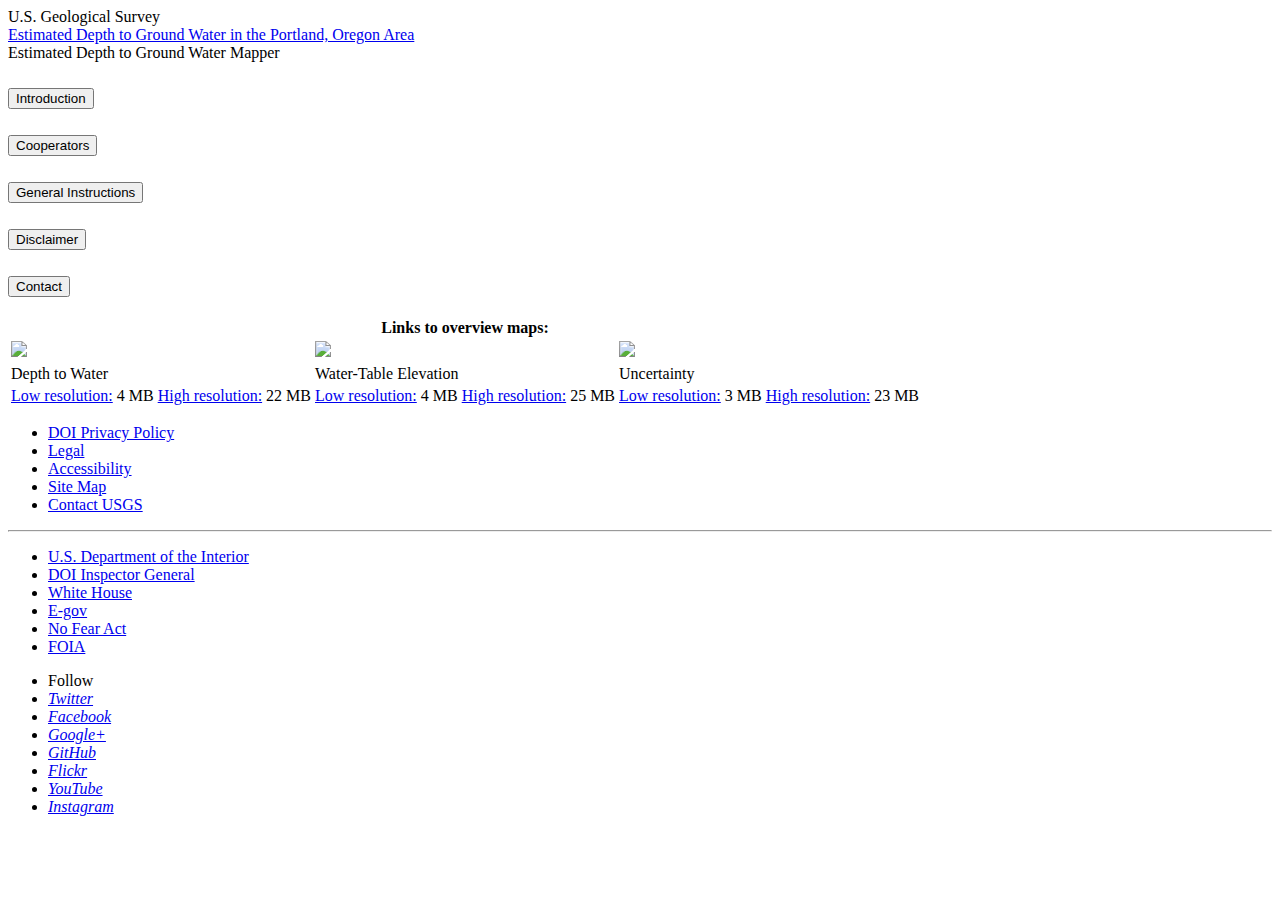
==== htdocs/index.html @ 191bc885 "Create index.html" ====
<!DOCTYPE html>
<html lang="en">
 <head>
  <meta charset="utf-8">
  <meta http-equiv="X-UA-Compatible" content="IE=edge">
  <meta name="viewport" content="initial-scale=1,user-scalable=no,maximum-scale=1,width=device-width">
  <meta name="mobile-web-app-capable" content="yes">
  <meta name="apple-mobile-web-app-capable" content="yes">
  <meta name="author" content="By Daniel T. Snyder" />
  <meta name="description" content="Estimated Depth to Ground Water and Configuration of the Water Table in the Portland, Oregon Area" />
  <meta name="keywords" content="Reliable information on the configuration of the water table in the Portland metropolitan area is needed to address concerns about various water-resource issues, especially with regard to potential effects from stormwater injection systems such as UIC (underground injection control) systems that are either existing or planned. To help address these concerns, this report presents the estimated depth-to-water and water-table elevation maps for the Portland area, along with estimates of the relative uncertainty of the maps and seasonal water-table fluctuations.&#xA;The method of analysis used to determine the water-table configuration in the Portland area relied on water-level data from shallow wells and surface-water features that are representative of the water table. However, the largest source of available well data is water-level measurements in reports filed by well constructors at the time of new well installation, but these data frequently were not representative of static water-level conditions. Depth-to-water measurements reported in well-construction records generally were shallower than measurements by the U.S. Geological Survey (USGS) in the same or nearby wells, although many depth-to-water measurements were substantially deeper than USGS measurements. Magnitudes of differences in depth-to-water measurements reported in well records and those measured by the USGS in the same or nearby wells ranged from ?119 to 156 feet with a mean of the absolute value of the differences of 36 feet. One possible cause for the differences is that water levels in many wells reported in well records were not at equilibrium at the time of measurement. As a result, the analysis of the water-table configuration relied on water levels measured during the current study or used in previous USGS investigations in the Portland area. Because of the scarcity of well data in some areas, the locations of select surface-water features including major rivers, streams, lakes, wetlands, and springs representative of where the water table is at land surface were used to augment the analysis.&#xA;Ground-water and surface-water data were combined for use in interpolation of the water-table configuration. Interpolation of the two representations typically used to define water-table position?depth to the water table below land surface and elevation of the water table above a datum?can produce substantially different results and may represent the end members of a spectrum of possible interpolations largely determined by the quantity of recharge and the hydraulic properties of the aquifer. Datasets of depth-to-water and water-table elevation for the current study were interpolated independently based on kriging as the method of interpolation with parameters determined through the use of semivariograms developed individually for each dataset. Resulting interpolations were then combined to create a single, averaged representation of the water-table configuration. Kriging analysis also was used to develop a map of relative uncertainty associated with the values of the water-table position. &#xA;Accuracy of the depth-to-water and water-table elevation maps is dependent on various factors and assumptions pertaining to the data, the method of interpolation, and the hydrogeologic conditions of the surficial aquifers in the study area. Although the water-table configuration maps generally are representative of the conditions in the study area, the actual position of the water-table may differ from the estimated position at site-specific locations, and short-term, seasonal, and long-term variations in the differences also can be expected. The relative uncertainty map addresses some but not all possible errors associated with the analysis of the water-table configuration and does not depict all sources of uncertainty.&#xA;Depth to water greater than 300 feet in the Portland area is limited to parts of the Tualatin Mountains, the foothills of the Cascade Range, and much of the Boring Hills. In addition to the low-lying areas along major rivers and streams, areas of notably shallow depths to water include the area consisting of former alluvial channels extending from the confluence of Johnson and Crystal Springs Creeks northward to the Willamette River and southward to the Clackamas River, much of the area adjacent to Johnson Creek, the area extending from Beggars Tick Marsh eastward to Holgate Lake at the west end of Powell Butte, the area around Fairview Creek, and the west end of Lake Oswego. These regions of shallow depths to water may represent areas of concern with regard to existing or planned stormwater injection systems.&#xA;The surface representing the water-table elevation is similar to land surface; the highest elevations are in the Tualatin Mountains, Boring Hills, and foothills of the Cascade Range, and the lowest elevations are along major rivers and streams and in the terrace deposits in the northern, eastern, and northeastern parts of the city of Portland. Regional ground-water flow is toward the major ground-water discharge areas, consisting of the Columbia, Willamette, and Clackamas Rivers. Locally, shallow ground-water flow direction derived from the water-table elevation map generally is toward adjacent streams and rivers. A notable exception is in the middle and upper parts of the Johnson Creek drainage basin, where much of the shallow ground water flows toward the Sandy, Columbia, or Willamette Rivers. &#xA;The range of seasonal water-table fluctuations in shallow wells used for analysis with water-level measurements distributed throughout the year ranged from 1 to 22 feet with a mean of 7 feet. Results of the analysis indicated that differences in the spatial distribution of seasonal fluctuations of the water table in the Portland area largely were a function of the effective porosity of the hydrogeologic unit in the range of fluctuation of the water table and, therefore, were categorized by hydrogeologic unit. Small seasonal water-table fluctuations occur throughout the study area but are more heavily concentrated in the terraced areas between the Willamette and Columbia Rivers north and west of the Boring Hills. Seasonal fluctuations generally are largest in the Sandy, Boring, and Damascus areas with few exceptions." />
  <meta name="abstract" content="Reliable information on the configuration of the water table in the Portland metropolitan area is needed to address concerns about various water-resource issues, especially with regard to potential effects from stormwater injection systems such as UIC (underground injection control) systems that are either existing or planned. To help address these concerns, this report presents the estimated depth-to-water and water-table elevation maps for the Portland area, along with estimates of the relative uncertainty of the maps and seasonal water-table fluctuations.&#xA;The method of analysis used to determine the water-table configuration in the Portland area relied on water-level data from shallow wells and surface-water features that are representative of the water table. However, the largest source of available well data is water-level measurements in reports filed by well constructors at the time of new well installation, but these data frequently were not representative of static water-level conditions. Depth-to-water measurements reported in well-construction records generally were shallower than measurements by the U.S. Geological Survey (USGS) in the same or nearby wells, although many depth-to-water measurements were substantially deeper than USGS measurements. Magnitudes of differences in depth-to-water measurements reported in well records and those measured by the USGS in the same or nearby wells ranged from ?119 to 156 feet with a mean of the absolute value of the differences of 36 feet. One possible cause for the differences is that water levels in many wells reported in well records were not at equilibrium at the time of measurement. As a result, the analysis of the water-table configuration relied on water levels measured during the current study or used in previous USGS investigations in the Portland area. Because of the scarcity of well data in some areas, the locations of select surface-water features including major rivers, streams, lakes, wetlands, and springs representative of where the water table is at land surface were used to augment the analysis.&#xA;Ground-water and surface-water data were combined for use in interpolation of the water-table configuration. Interpolation of the two representations typically used to define water-table position?depth to the water table below land surface and elevation of the water table above a datum?can produce substantially different results and may represent the end members of a spectrum of possible interpolations largely determined by the quantity of recharge and the hydraulic properties of the aquifer. Datasets of depth-to-water and water-table elevation for the current study were interpolated independently based on kriging as the method of interpolation with parameters determined through the use of semivariograms developed individually for each dataset. Resulting interpolations were then combined to create a single, averaged representation of the water-table configuration. Kriging analysis also was used to develop a map of relative uncertainty associated with the values of the water-table position. &#xA;Accuracy of the depth-to-water and water-table elevation maps is dependent on various factors and assumptions pertaining to the data, the method of interpolation, and the hydrogeologic conditions of the surficial aquifers in the study area. Although the water-table configuration maps generally are representative of the conditions in the study area, the actual position of the water-table may differ from the estimated position at site-specific locations, and short-term, seasonal, and long-term variations in the differences also can be expected. The relative uncertainty map addresses some but not all possible errors associated with the analysis of the water-table configuration and does not depict all sources of uncertainty.&#xA;Depth to water greater than 300 feet in the Portland area is limited to parts of the Tualatin Mountains, the foothills of the Cascade Range, and much of the Boring Hills. In addition to the low-lying areas along major rivers and streams, areas of notably shallow depths to water include the area consisting of former alluvial channels extending from the confluence of Johnson and Crystal Springs Creeks northward to the Willamette River and southward to the Clackamas River, much of the area adjacent to Johnson Creek, the area extending from Beggars Tick Marsh eastward to Holgate Lake at the west end of Powell Butte, the area around Fairview Creek, and the west end of Lake Oswego. These regions of shallow depths to water may represent areas of concern with regard to existing or planned stormwater injection systems.&#xA;The surface representing the water-table elevation is similar to land surface; the highest elevations are in the Tualatin Mountains, Boring Hills, and foothills of the Cascade Range, and the lowest elevations are along major rivers and streams and in the terrace deposits in the northern, eastern, and northeastern parts of the city of Portland. Regional ground-water flow is toward the major ground-water discharge areas, consisting of the Columbia, Willamette, and Clackamas Rivers. Locally, shallow ground-water flow direction derived from the water-table elevation map generally is toward adjacent streams and rivers. A notable exception is in the middle and upper parts of the Johnson Creek drainage basin, where much of the shallow ground water flows toward the Sandy, Columbia, or Willamette Rivers. &#xA;The range of seasonal water-table fluctuations in shallow wells used for analysis with water-level measurements distributed throughout the year ranged from 1 to 22 feet with a mean of 7 feet. Results of the analysis indicated that differences in the spatial distribution of seasonal fluctuations of the water table in the Portland area largely were a function of the effective porosity of the hydrogeologic unit in the range of fluctuation of the water table and, therefore, were categorized by hydrogeologic unit. Small seasonal water-table fluctuations occur throughout the study area but are more heavily concentrated in the terraced areas between the Willamette and Columbia Rivers north and west of the Boring Hills. Seasonal fluctuations generally are largest in the Sandy, Boring, and Damascus areas with few exceptions." />
  <meta name="publisher" content="USGS - U.S. Geological Survey" />
  <meta name="created" content="20130923">

  <title>Estimated Depth to Ground Water and Configuration of the Water Table in the Portland, Oregon Area</title>

  <!-- Ventor css -->         
  <link rel="stylesheet" href="https://fonts.googleapis.com/css?family=Open+Sans:400italic,400,700,600">
  <link rel="stylesheet" href="css/required/bootstrap.min.css">
  <link rel="stylesheet" href="css/required/font-awesome.min.css">
  <link rel="stylesheet" href="https://cdn.jsdelivr.net/npm/bootstrap-icons@1.10.5/font/bootstrap-icons.css">
  
  <link href="DrupalVisID/stylesheets/common.css" rel="stylesheet" type="text/css" media="screen" />
  <link href="DrupalVisID/stylesheets/custom.css" rel="stylesheet" type="text/css" media="screen" />

  <!-- HTML5 shim and Respond.js IE8 support of HTML5 elements and media queries -->
  <!--[if lt IE 9]>
      <script src="https://oss.maxcdn.com/libs/html5shiv/3.7.0/html5shiv.js"></script>
      <script src="https://oss.maxcdn.com/libs/respond.js/1.4.2/respond.min.js"></script>
  <![endif]-->

  <!-- Google Tag Manager -->
   <script>(function(w,d,s,l,i){w[l]=w[l]||[];w[l].push({'gtm.start':
             new Date().getTime(),event:'gtm.js'});var f=d.getElementsByTagName(s)[0],
		j=d.createElement(s),dl=l!='dataLayer'?'&l='+l:'';j.async=true;j.src=
		'https://www.googletagmanager.com/gtm.js?id='+i+dl;f.parentNode.insertBefore(j,f);
		})(window,document,'script','dataLayer','GTM-TKQR8KP');</script>
  <!-- End Google Tag Manager -->
                
  <link rel="stylesheet" href="https://fonts.googleapis.com/css?family=Fjalla+One|Oswald|Roboto+Condensed">
  <link rel="stylesheet" href="https://fonts.googleapis.com/css?family=Lato"> 
  <link rel="stylesheet" href="css/required/leaflet.css">
    
  <link rel="stylesheet" type="text/css" href="css/required/esri-leaflet-geocoder.css">
  <link rel="stylesheet" type="text/css" href="css/required/L.Control.Locate.css">
  <link rel="stylesheet" type="text/css" href="css/required/easy-button.css" />

  <!-- Local css -->         
  <link rel="stylesheet" type="text/css" href="css/usgs/popup.css">
  <link rel="stylesheet" type="text/css" href="css/usgs/map.css" />
  <link rel="stylesheet" type="text/css" href="css/usgs/usgs.css" />

  <link rel="stylesheet" href="https://fonts.googleapis.com/css?family=Merriweather">

  <meta name="viewport" content="width=device-width, initial-scale=1.0">
        
 </head>  
   
 <body id="offwhite">

  <!--#include virtual="DrupalVisID/includes/header_WRET.html"-->

   <!-- Container (About Section) -->         
   <div id="about" class="container">

     <!-- Page Heading/Breadcrumbs -->
     <div class="row">
       <div class="col-sm-12">
         <div class="clear title title_top">U.S. Geological Survey</div>
         <div class="clear title title_1">
           <a href="https://pubs.usgs.gov/sir/2008/5059/">
             <div class="clear title title_1">Estimated Depth to Ground Water in the Portland, Oregon Area</div>
           </a>
         </div>
         <div class="clear title title_2">Estimated Depth to Ground Water Mapper</div>
       </div>
     </div>
     <!-- End Page Heading/Breadcrumbs -->             
         

     <!-- Accordion -->
     <div class="row">
       <div class="col-sm-12">
         <div class="accordion" id="accordionExample">

           <div class="accordion-item">
             <h2 class="accordion-header" id="heading1">
               <button class="accordion-button collapsed" type="button" data-bs-toggle="collapse" data-bs-target="#collapse1" aria-expanded="true" aria-controls="collapseOne">
                 Introduction
               </button>
             </h2>
             <div id="collapse1" class="accordion-collapse collapse" aria-labelledby="heading1" data-bs-parent="#accordionExample">
               <div class="accordion-body">
                 <span id="welcome_text"></span>
               </div>
             </div>
           </div>

           <div class="accordion-item">
             <h2 class="accordion-header" id="headingOne">
               <button class="accordion-button collapsed" type="button" data-bs-toggle="collapse" data-bs-target="#collapseOne" aria-expanded="true" aria-controls="collapseOne">
                 Cooperators
               </button>
             </h2>
             <div id="collapseOne" class="accordion-collapse collapse" aria-labelledby="headingOne" data-bs-parent="#accordionExample">
               <div class="accordion-body">
                 <span id="cooperators_list"></span>
               </div>
             </div>
           </div>

           <div class="accordion-item">
             <h2 class="accordion-header" id="headingTwo">
               <button class="accordion-button collapsed" type="button" data-bs-toggle="collapse" data-bs-target="#collapseTwo" aria-expanded="false" aria-controls="collapseTwo">
                 General Instructions
               </button>
             </h2>
             <div id="collapseTwo" class="accordion-collapse collapse" aria-labelledby="headingTwo" data-bs-parent="#accordionExample">
               <div class="accordion-body">
                 <span id="general_instructions_text"></span>
               </div>
             </div>
           </div>

           <div class="accordion-item">
             <h2 class="accordion-header" id="headingThree">
               <button class="accordion-button collapsed" type="button" data-bs-toggle="collapse" data-bs-target="#collapseThree" aria-expanded="false" aria-controls="collapseThree">
                 Disclaimer
               </button>
             </h2>
             <div id="collapseThree" class="accordion-collapse collapse" aria-labelledby="headingThree" data-bs-parent="#accordionExample">
               <div class="accordion-body">
                 <span id="disclaimer_text"></span>
               </div>
             </div>
           </div>

           <div class="accordion-item">
             <h2 class="accordion-header" id="heading4">
               <button class="accordion-button collapsed" type="button" data-bs-toggle="collapse" data-bs-target="#collapse4" aria-expanded="false" aria-controls="collapse4">
                 Contact
               </button>
             </h2>
             <div id="collapse4" class="accordion-collapse collapse" aria-labelledby="heading4" data-bs-parent="#accordionExample">
               <div class="accordion-body">
                 <span id="contacts_text"></span>
               </div>
             </div>
           </div>

         </div>
       </div>
     </div>
   
     <!-- Map -->
     <div class="row spacemetop">
       <div class="col-sm-12" id="links">
         <!--map-->
         <div class="body-wrap">
           <div class="container">
             <div class="row">
               <div class="col-sm-12">
                 <!-- Start Leaflet Map object -->
                 <div id="maps">
                   <div id="map" class="mapUSA" style="cursor">
                   </div>
                 </div>
                 <!-- End Leaflet Map object -->
               </div>
             </div>
           </div>
         </div>
       </div>
     </div><!--end row--> 

     <div class="row spacemetop">
       <div class="col-sm-12" id="links">
       </div>
     </div>

     <div class="row spacemetop">
       <div class="col-sm-12" id="links">
      <table>

       <tr>
        <th colspan="3">
         Links to overview maps:
        </td>
       </tr>

       <tr>
        <td>
          <img src="overview_maps/sir20085059_plate1_thumbnail.jpg">
        </td>
        <td>
          <img src="overview_maps/sir20085059_plate2_thumbnail.jpg">
        </td>
        <td>
          <img src="overview_maps/sir20085059_plate3_thumbnail.jpg">
        </td>
       </tr>

       <tr>
        <td>
          Depth to Water
        </td>
        <td>
          Water-Table Elevation
        </td>
        <td>
          Uncertainty
        </td>
       </tr>

       <tr>
        <td>
          <a href="overview_maps/sir20085059_plate1.jpg" target="_blank">Low resolution:</a> 4 MB
          <a href="overview_maps/sir20085059_plate1.pdf" target="_blank">High resolution:</a> 22 MB
        </td>
        <td>
          <a href="overview_maps/sir20085059_plate2.jpg" target="_blank">Low resolution:</a> 4 MB
          <a href="overview_maps/sir20085059_plate2.pdf" target="_blank">High resolution:</a> 25 MB
        </td>
        <td>
          <a href="overview_maps/sir20085059_plate3.jpg" target="_blank">Low resolution:</a> 3 MB
          <a href="overview_maps/sir20085059_plate3.pdf" target="_blank">High resolution:</a> 23 MB
        </td>
       </tr>

      </table>
        </div>
     </div>

   </div> <!-- end of class="container" -->

  <!-- BEGIN USGS Footer Template -->
  <footer class="footer">
    <div class="tmp-container">
      <!-- .footer-wrap -->
      <!-- .footer-doi -->
      <div class="footer-doi">
	<!-- footer nav links -->
	<ul class="menu nav">
	  <li class="first leaf menu-links menu-level-1"><a href="https://www.doi.gov/privacy">DOI Privacy Policy</a></li>
	  <li class="leaf menu-links menu-level-1"><a href="https://www.usgs.gov/laws/policies_notices.html">Legal</a></li>
	  <li class="leaf menu-links menu-level-1"><a href="https://www2.usgs.gov/laws/accessibility.html">Accessibility</a></li>
	  <li class="leaf menu-links menu-level-1"><a href="https://www.usgs.gov/sitemap.html">Site Map</a></li>
	  <li class="last leaf menu-links menu-level-1"><a href="https://answers.usgs.gov/">Contact USGS</a></li>
	</ul>
	<!--/ footer nav links -->
      </div>
      <!-- /.footer-doi -->

      <hr>
      <!-- .footer-utl-links -->
      <div class="footer-doi">
	<ul class="menu nav">
	  <li class="first leaf menu-links menu-level-1"><a href="https://www.doi.gov/">U.S. Department of the Interior</a></li>
	  <li class="leaf menu-links menu-level-1"><a href="https://www.doioig.gov/">DOI Inspector General</a></li>
	  <li class="leaf menu-links menu-level-1"><a href="https://www.whitehouse.gov/">White House</a></li>
	  <li class="leaf menu-links menu-level-1"><a href="https://www.whitehouse.gov/omb/management/egov/">E-gov</a></li>
	  <li class="leaf menu-links menu-level-1"><a href="https://www.doi.gov/pmb/eeo/no-fear-act">No Fear Act</a></li>
	  <li class="last leaf menu-links menu-level-1"><a href="https://www2.usgs.gov/foia">FOIA</a></li>
	</ul>
      </div>
      <!-- /.footer-utl-links -->
      <!-- .footer-social-links -->
      <div class="footer-social-links">
	<ul class="social">
	  <li class="follow">Follow</li>
	  <li class="twitter">
	    <a href="https://twitter.com/USGSwaterCA" target="_blank">
	      <i class="fa fa-twitter-square"><span class="only">Twitter</span></i>
	    </a>
	  </li>
	  <li class="facebook">
	    <a href="https://facebook.com/usgeologicalsurvey" target="_blank">
	      <i class="fa fa-facebook-square"><span class="only">Facebook</span></i>
	    </a>
	  </li>
	  <li class="googleplus">
	    <a href="https://plus.google.com/112624925658443863798/posts" target="_blank">
	      <i class="fa fa-google-plus-square"><span class="only">Google+</span></i>
	    </a>
	  </li>
	  <li class="github">
	    <a href="https://github.com/usgs" target="_blank">
	      <i class="fa fa-github"><span class="only">GitHub</span></i>
	    </a>
	  </li>
	  <li class="flickr">
	    <a href="https://flickr.com/usgeologicalsurvey" target="_blank">
	      <i class="fa fa-flickr"><span class="only">Flickr</span></i>
	    </a>
	  </li>
	  <li class="youtube">
	    <a href="http://youtube.com/usgs" target="_blank">
	      <i class="fa fa-youtube-play"><span class="only">YouTube</span></i>
	    </a>
	  </li>
	  <li class="instagram">
	    <a href="https://instagram.com/usgs" target="_blank">
	      <i class="fa fa-instagram"><span class="only">Instagram</span></i>
	    </a>
	  </li>
	</ul>
      </div>
      <!-- /.footer-social-links -->
    </div>
    <!-- /.footer-wrap -->
  </footer>

  <!-- END USGS Footer Template- -->
  <!-- Google Tag Manager (noscript) -->
  <noscript><iframe src="https://www.googletagmanager.com/ns.html?id=GTM-TKQR8KP"
                    height="0" width="0" style="display:none;visibility:hidden"></iframe></noscript>
  <!-- End Google Tag Manager (noscript) -->

  <!-- Supporting scripts  -->
  <script src="javascripts/required/jquery.min.js"></script>
  <script src="javascripts/required/popper.min.js"></script>
  <script src="javascripts/required/tether.min.js"></script>
  <script src="javascripts/required/bootstrap.bundle.min.js"></script>
  <script src="javascripts/required/jquery.url.js"></script>
  <script src="javascripts/required/leaflet.min.js"></script>
  <script src="javascripts/required/L.Control.Locate.min.js"></script>
  <script src="javascripts/required/Control.MiniMap.min.js"></script>

  <!-- For control buttons -->
  <script type="text/javascript" src="javascripts/required/easy-button.js"></script>
  <link rel="stylesheet" href="css/required/font-awesome.min.css"/>
  <link rel="stylesheet" href="css/required/leaflet.zoomhome.css"/>
  <script src="javascripts/required/leaflet.zoomhome.min.js"></script>
  
  <!-- Esri Leaflet Core -->
  <script type="text/javascript" src="javascripts/required/esri-leaflet-core.js"></script>
  <script type="text/javascript" src="javascripts/required/esri-leaflet-geocoder.js"></script>

  <!-- Proj4 scripts ---------------------------------------------------------- -->
  <script type="text/javascript" src="javascripts/required/proj4js/dist/proj4.js"></script>

  <!-- Local scripts ---------------------------------------------------------- -->
  <script language="javascript" type="text/javascript" src="javascripts/usgs/webRequest.js"></script>
  <script language="javascript" type="text/javascript" src="javascripts/usgs/baseMaps.js"></script>
  <script language="javascript" type="text/javascript" src="javascripts/usgs/dialog.js"></script>
  <script language="javascript" type="text/javascript" src="javascripts/usgs/KML.js"></script>
  <script language="javascript" type="text/javascript" src="javascripts/usgs/map_coordinate.js"></script>
  <script language="javascript" type="text/javascript" src="javascripts/usgs/framework_tools.js"></script>
  <script language="javascript" type="text/javascript" src="javascripts/usgs/popup.js"></script>
  <script language="javascript" type="text/javascript" src="javascripts/usgs/map.js"></script>

 </body>
</html>
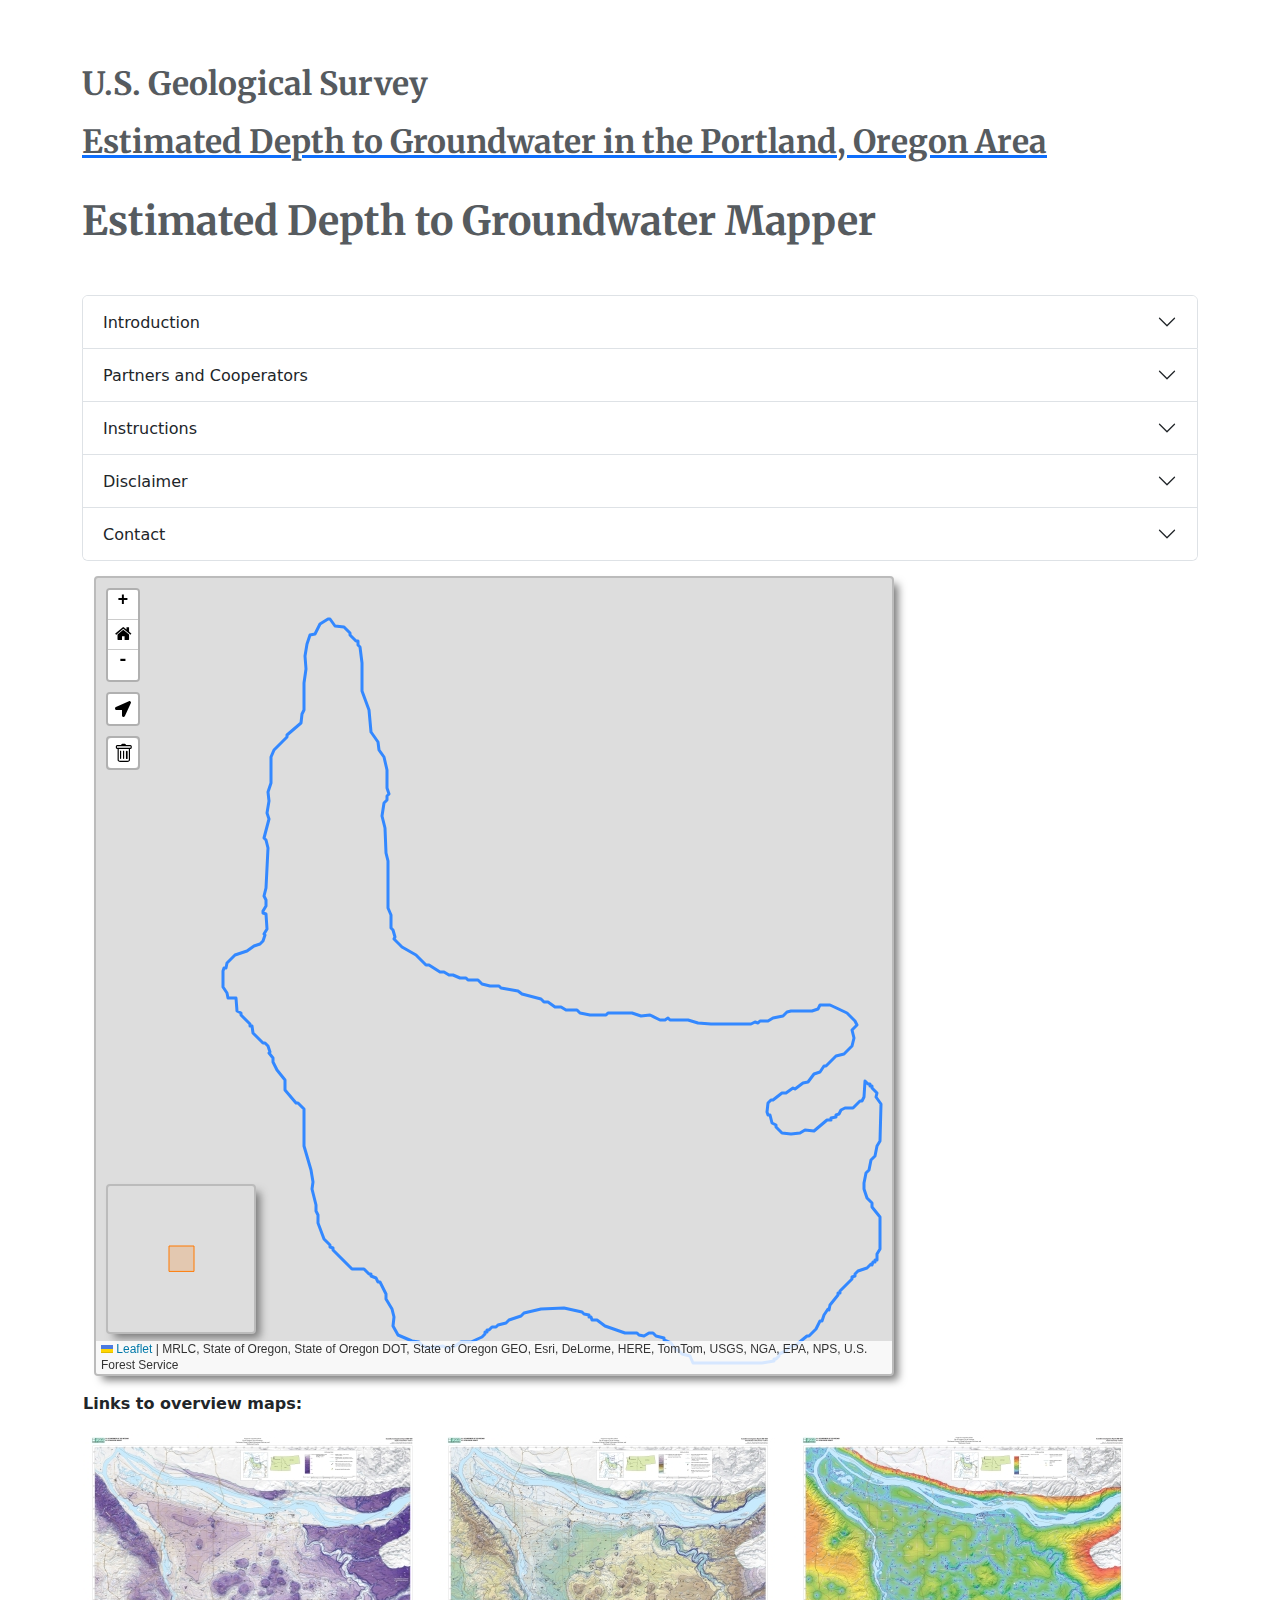
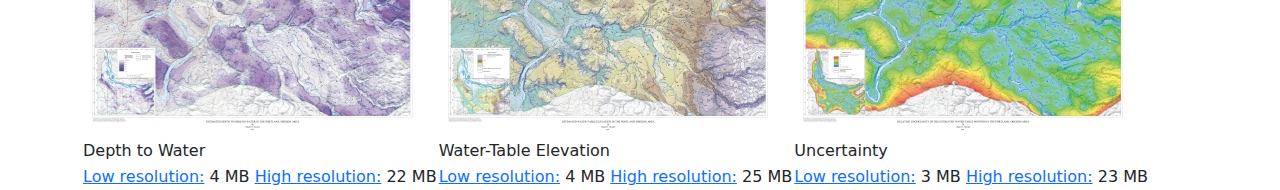
==== commit 9057f6a8: "Validated HTML September 26, 2024" ====
--- a/htdocs/index.html
+++ b/htdocs/index.html
@@ -1,354 +1,277 @@
 <!DOCTYPE html>
 <html lang="en">
- <head>
-  <meta charset="utf-8">
-  <meta http-equiv="X-UA-Compatible" content="IE=edge">
-  <meta name="viewport" content="initial-scale=1,user-scalable=no,maximum-scale=1,width=device-width">
-  <meta name="mobile-web-app-capable" content="yes">
-  <meta name="apple-mobile-web-app-capable" content="yes">
-  <meta name="author" content="By Daniel T. Snyder" />
-  <meta name="description" content="Estimated Depth to Ground Water and Configuration of the Water Table in the Portland, Oregon Area" />
-  <meta name="keywords" content="Reliable information on the configuration of the water table in the Portland metropolitan area is needed to address concerns about various water-resource issues, especially with regard to potential effects from stormwater injection systems such as UIC (underground injection control) systems that are either existing or planned. To help address these concerns, this report presents the estimated depth-to-water and water-table elevation maps for the Portland area, along with estimates of the relative uncertainty of the maps and seasonal water-table fluctuations.&#xA;The method of analysis used to determine the water-table configuration in the Portland area relied on water-level data from shallow wells and surface-water features that are representative of the water table. However, the largest source of available well data is water-level measurements in reports filed by well constructors at the time of new well installation, but these data frequently were not representative of static water-level conditions. Depth-to-water measurements reported in well-construction records generally were shallower than measurements by the U.S. Geological Survey (USGS) in the same or nearby wells, although many depth-to-water measurements were substantially deeper than USGS measurements. Magnitudes of differences in depth-to-water measurements reported in well records and those measured by the USGS in the same or nearby wells ranged from ?119 to 156 feet with a mean of the absolute value of the differences of 36 feet. One possible cause for the differences is that water levels in many wells reported in well records were not at equilibrium at the time of measurement. As a result, the analysis of the water-table configuration relied on water levels measured during the current study or used in previous USGS investigations in the Portland area. Because of the scarcity of well data in some areas, the locations of select surface-water features including major rivers, streams, lakes, wetlands, and springs representative of where the water table is at land surface were used to augment the analysis.&#xA;Ground-water and surface-water data were combined for use in interpolation of the water-table configuration. Interpolation of the two representations typically used to define water-table position?depth to the water table below land surface and elevation of the water table above a datum?can produce substantially different results and may represent the end members of a spectrum of possible interpolations largely determined by the quantity of recharge and the hydraulic properties of the aquifer. Datasets of depth-to-water and water-table elevation for the current study were interpolated independently based on kriging as the method of interpolation with parameters determined through the use of semivariograms developed individually for each dataset. Resulting interpolations were then combined to create a single, averaged representation of the water-table configuration. Kriging analysis also was used to develop a map of relative uncertainty associated with the values of the water-table position. &#xA;Accuracy of the depth-to-water and water-table elevation maps is dependent on various factors and assumptions pertaining to the data, the method of interpolation, and the hydrogeologic conditions of the surficial aquifers in the study area. Although the water-table configuration maps generally are representative of the conditions in the study area, the actual position of the water-table may differ from the estimated position at site-specific locations, and short-term, seasonal, and long-term variations in the differences also can be expected. The relative uncertainty map addresses some but not all possible errors associated with the analysis of the water-table configuration and does not depict all sources of uncertainty.&#xA;Depth to water greater than 300 feet in the Portland area is limited to parts of the Tualatin Mountains, the foothills of the Cascade Range, and much of the Boring Hills. In addition to the low-lying areas along major rivers and streams, areas of notably shallow depths to water include the area consisting of former alluvial channels extending from the confluence of Johnson and Crystal Springs Creeks northward to the Willamette River and southward to the Clackamas River, much of the area adjacent to Johnson Creek, the area extending from Beggars Tick Marsh eastward to Holgate Lake at the west end of Powell Butte, the area around Fairview Creek, and the west end of Lake Oswego. These regions of shallow depths to water may represent areas of concern with regard to existing or planned stormwater injection systems.&#xA;The surface representing the water-table elevation is similar to land surface; the highest elevations are in the Tualatin Mountains, Boring Hills, and foothills of the Cascade Range, and the lowest elevations are along major rivers and streams and in the terrace deposits in the northern, eastern, and northeastern parts of the city of Portland. Regional ground-water flow is toward the major ground-water discharge areas, consisting of the Columbia, Willamette, and Clackamas Rivers. Locally, shallow ground-water flow direction derived from the water-table elevation map generally is toward adjacent streams and rivers. A notable exception is in the middle and upper parts of the Johnson Creek drainage basin, where much of the shallow ground water flows toward the Sandy, Columbia, or Willamette Rivers. &#xA;The range of seasonal water-table fluctuations in shallow wells used for analysis with water-level measurements distributed throughout the year ranged from 1 to 22 feet with a mean of 7 feet. Results of the analysis indicated that differences in the spatial distribution of seasonal fluctuations of the water table in the Portland area largely were a function of the effective porosity of the hydrogeologic unit in the range of fluctuation of the water table and, therefore, were categorized by hydrogeologic unit. Small seasonal water-table fluctuations occur throughout the study area but are more heavily concentrated in the terraced areas between the Willamette and Columbia Rivers north and west of the Boring Hills. Seasonal fluctuations generally are largest in the Sandy, Boring, and Damascus areas with few exceptions." />
-  <meta name="abstract" content="Reliable information on the configuration of the water table in the Portland metropolitan area is needed to address concerns about various water-resource issues, especially with regard to potential effects from stormwater injection systems such as UIC (underground injection control) systems that are either existing or planned. To help address these concerns, this report presents the estimated depth-to-water and water-table elevation maps for the Portland area, along with estimates of the relative uncertainty of the maps and seasonal water-table fluctuations.&#xA;The method of analysis used to determine the water-table configuration in the Portland area relied on water-level data from shallow wells and surface-water features that are representative of the water table. However, the largest source of available well data is water-level measurements in reports filed by well constructors at the time of new well installation, but these data frequently were not representative of static water-level conditions. Depth-to-water measurements reported in well-construction records generally were shallower than measurements by the U.S. Geological Survey (USGS) in the same or nearby wells, although many depth-to-water measurements were substantially deeper than USGS measurements. Magnitudes of differences in depth-to-water measurements reported in well records and those measured by the USGS in the same or nearby wells ranged from ?119 to 156 feet with a mean of the absolute value of the differences of 36 feet. One possible cause for the differences is that water levels in many wells reported in well records were not at equilibrium at the time of measurement. As a result, the analysis of the water-table configuration relied on water levels measured during the current study or used in previous USGS investigations in the Portland area. Because of the scarcity of well data in some areas, the locations of select surface-water features including major rivers, streams, lakes, wetlands, and springs representative of where the water table is at land surface were used to augment the analysis.&#xA;Ground-water and surface-water data were combined for use in interpolation of the water-table configuration. Interpolation of the two representations typically used to define water-table position?depth to the water table below land surface and elevation of the water table above a datum?can produce substantially different results and may represent the end members of a spectrum of possible interpolations largely determined by the quantity of recharge and the hydraulic properties of the aquifer. Datasets of depth-to-water and water-table elevation for the current study were interpolated independently based on kriging as the method of interpolation with parameters determined through the use of semivariograms developed individually for each dataset. Resulting interpolations were then combined to create a single, averaged representation of the water-table configuration. Kriging analysis also was used to develop a map of relative uncertainty associated with the values of the water-table position. &#xA;Accuracy of the depth-to-water and water-table elevation maps is dependent on various factors and assumptions pertaining to the data, the method of interpolation, and the hydrogeologic conditions of the surficial aquifers in the study area. Although the water-table configuration maps generally are representative of the conditions in the study area, the actual position of the water-table may differ from the estimated position at site-specific locations, and short-term, seasonal, and long-term variations in the differences also can be expected. The relative uncertainty map addresses some but not all possible errors associated with the analysis of the water-table configuration and does not depict all sources of uncertainty.&#xA;Depth to water greater than 300 feet in the Portland area is limited to parts of the Tualatin Mountains, the foothills of the Cascade Range, and much of the Boring Hills. In addition to the low-lying areas along major rivers and streams, areas of notably shallow depths to water include the area consisting of former alluvial channels extending from the confluence of Johnson and Crystal Springs Creeks northward to the Willamette River and southward to the Clackamas River, much of the area adjacent to Johnson Creek, the area extending from Beggars Tick Marsh eastward to Holgate Lake at the west end of Powell Butte, the area around Fairview Creek, and the west end of Lake Oswego. These regions of shallow depths to water may represent areas of concern with regard to existing or planned stormwater injection systems.&#xA;The surface representing the water-table elevation is similar to land surface; the highest elevations are in the Tualatin Mountains, Boring Hills, and foothills of the Cascade Range, and the lowest elevations are along major rivers and streams and in the terrace deposits in the northern, eastern, and northeastern parts of the city of Portland. Regional ground-water flow is toward the major ground-water discharge areas, consisting of the Columbia, Willamette, and Clackamas Rivers. Locally, shallow ground-water flow direction derived from the water-table elevation map generally is toward adjacent streams and rivers. A notable exception is in the middle and upper parts of the Johnson Creek drainage basin, where much of the shallow ground water flows toward the Sandy, Columbia, or Willamette Rivers. &#xA;The range of seasonal water-table fluctuations in shallow wells used for analysis with water-level measurements distributed throughout the year ranged from 1 to 22 feet with a mean of 7 feet. Results of the analysis indicated that differences in the spatial distribution of seasonal fluctuations of the water table in the Portland area largely were a function of the effective porosity of the hydrogeologic unit in the range of fluctuation of the water table and, therefore, were categorized by hydrogeologic unit. Small seasonal water-table fluctuations occur throughout the study area but are more heavily concentrated in the terraced areas between the Willamette and Columbia Rivers north and west of the Boring Hills. Seasonal fluctuations generally are largest in the Sandy, Boring, and Damascus areas with few exceptions." />
-  <meta name="publisher" content="USGS - U.S. Geological Survey" />
-  <meta name="created" content="20130923">
-
-  <title>Estimated Depth to Ground Water and Configuration of the Water Table in the Portland, Oregon Area</title>
-
-  <!-- Ventor css -->         
-  <link rel="stylesheet" href="https://fonts.googleapis.com/css?family=Open+Sans:400italic,400,700,600">
-  <link rel="stylesheet" href="css/required/bootstrap.min.css">
-  <link rel="stylesheet" href="css/required/font-awesome.min.css">
-  <link rel="stylesheet" href="https://cdn.jsdelivr.net/npm/bootstrap-icons@1.10.5/font/bootstrap-icons.css">
-  
-  <link href="DrupalVisID/stylesheets/common.css" rel="stylesheet" type="text/css" media="screen" />
-  <link href="DrupalVisID/stylesheets/custom.css" rel="stylesheet" type="text/css" media="screen" />
-
-  <!-- HTML5 shim and Respond.js IE8 support of HTML5 elements and media queries -->
-  <!--[if lt IE 9]>
-      <script src="https://oss.maxcdn.com/libs/html5shiv/3.7.0/html5shiv.js"></script>
-      <script src="https://oss.maxcdn.com/libs/respond.js/1.4.2/respond.min.js"></script>
-  <![endif]-->
-
-  <!-- Google Tag Manager -->
-   <script>(function(w,d,s,l,i){w[l]=w[l]||[];w[l].push({'gtm.start':
-             new Date().getTime(),event:'gtm.js'});var f=d.getElementsByTagName(s)[0],
-		j=d.createElement(s),dl=l!='dataLayer'?'&l='+l:'';j.async=true;j.src=
-		'https://www.googletagmanager.com/gtm.js?id='+i+dl;f.parentNode.insertBefore(j,f);
-		})(window,document,'script','dataLayer','GTM-TKQR8KP');</script>
-  <!-- End Google Tag Manager -->
-                
-  <link rel="stylesheet" href="https://fonts.googleapis.com/css?family=Fjalla+One|Oswald|Roboto+Condensed">
-  <link rel="stylesheet" href="https://fonts.googleapis.com/css?family=Lato"> 
-  <link rel="stylesheet" href="css/required/leaflet.css">
-    
-  <link rel="stylesheet" type="text/css" href="css/required/esri-leaflet-geocoder.css">
-  <link rel="stylesheet" type="text/css" href="css/required/L.Control.Locate.css">
-  <link rel="stylesheet" type="text/css" href="css/required/easy-button.css" />
-
-  <!-- Local css -->         
-  <link rel="stylesheet" type="text/css" href="css/usgs/popup.css">
-  <link rel="stylesheet" type="text/css" href="css/usgs/map.css" />
-  <link rel="stylesheet" type="text/css" href="css/usgs/usgs.css" />
-
-  <link rel="stylesheet" href="https://fonts.googleapis.com/css?family=Merriweather">
-
-  <meta name="viewport" content="width=device-width, initial-scale=1.0">
-        
- </head>  
-   
- <body id="offwhite">
-
-  <!--#include virtual="DrupalVisID/includes/header_WRET.html"-->
-
-   <!-- Container (About Section) -->         
-   <div id="about" class="container">
-
-     <!-- Page Heading/Breadcrumbs -->
-     <div class="row">
-       <div class="col-sm-12">
-         <div class="clear title title_top">U.S. Geological Survey</div>
-         <div class="clear title title_1">
-           <a href="https://pubs.usgs.gov/sir/2008/5059/">
-             <div class="clear title title_1">Estimated Depth to Ground Water in the Portland, Oregon Area</div>
-           </a>
-         </div>
-         <div class="clear title title_2">Estimated Depth to Ground Water Mapper</div>
-       </div>
-     </div>
-     <!-- End Page Heading/Breadcrumbs -->             
-         
-
-     <!-- Accordion -->
-     <div class="row">
-       <div class="col-sm-12">
-         <div class="accordion" id="accordionExample">
-
-           <div class="accordion-item">
-             <h2 class="accordion-header" id="heading1">
-               <button class="accordion-button collapsed" type="button" data-bs-toggle="collapse" data-bs-target="#collapse1" aria-expanded="true" aria-controls="collapseOne">
-                 Introduction
-               </button>
-             </h2>
-             <div id="collapse1" class="accordion-collapse collapse" aria-labelledby="heading1" data-bs-parent="#accordionExample">
-               <div class="accordion-body">
-                 <span id="welcome_text"></span>
-               </div>
-             </div>
-           </div>
-
-           <div class="accordion-item">
-             <h2 class="accordion-header" id="headingOne">
-               <button class="accordion-button collapsed" type="button" data-bs-toggle="collapse" data-bs-target="#collapseOne" aria-expanded="true" aria-controls="collapseOne">
-                 Cooperators
-               </button>
-             </h2>
-             <div id="collapseOne" class="accordion-collapse collapse" aria-labelledby="headingOne" data-bs-parent="#accordionExample">
-               <div class="accordion-body">
-                 <span id="cooperators_list"></span>
-               </div>
-             </div>
-           </div>
-
-           <div class="accordion-item">
-             <h2 class="accordion-header" id="headingTwo">
-               <button class="accordion-button collapsed" type="button" data-bs-toggle="collapse" data-bs-target="#collapseTwo" aria-expanded="false" aria-controls="collapseTwo">
-                 General Instructions
-               </button>
-             </h2>
-             <div id="collapseTwo" class="accordion-collapse collapse" aria-labelledby="headingTwo" data-bs-parent="#accordionExample">
-               <div class="accordion-body">
-                 <span id="general_instructions_text"></span>
-               </div>
-             </div>
-           </div>
-
-           <div class="accordion-item">
-             <h2 class="accordion-header" id="headingThree">
-               <button class="accordion-button collapsed" type="button" data-bs-toggle="collapse" data-bs-target="#collapseThree" aria-expanded="false" aria-controls="collapseThree">
-                 Disclaimer
-               </button>
-             </h2>
-             <div id="collapseThree" class="accordion-collapse collapse" aria-labelledby="headingThree" data-bs-parent="#accordionExample">
-               <div class="accordion-body">
-                 <span id="disclaimer_text"></span>
-               </div>
-             </div>
-           </div>
-
-           <div class="accordion-item">
-             <h2 class="accordion-header" id="heading4">
-               <button class="accordion-button collapsed" type="button" data-bs-toggle="collapse" data-bs-target="#collapse4" aria-expanded="false" aria-controls="collapse4">
-                 Contact
-               </button>
-             </h2>
-             <div id="collapse4" class="accordion-collapse collapse" aria-labelledby="heading4" data-bs-parent="#accordionExample">
-               <div class="accordion-body">
-                 <span id="contacts_text"></span>
-               </div>
-             </div>
-           </div>
-
-         </div>
-       </div>
-     </div>
-   
-     <!-- Map -->
-     <div class="row spacemetop">
-       <div class="col-sm-12" id="links">
-         <!--map-->
-         <div class="body-wrap">
-           <div class="container">
-             <div class="row">
-               <div class="col-sm-12">
-                 <!-- Start Leaflet Map object -->
-                 <div id="maps">
-                   <div id="map" class="mapUSA" style="cursor">
-                   </div>
-                 </div>
-                 <!-- End Leaflet Map object -->
-               </div>
-             </div>
-           </div>
-         </div>
-       </div>
-     </div><!--end row--> 
-
-     <div class="row spacemetop">
-       <div class="col-sm-12" id="links">
-       </div>
-     </div>
-
-     <div class="row spacemetop">
-       <div class="col-sm-12" id="links">
-      <table>
-
-       <tr>
-        <th colspan="3">
-         Links to overview maps:
-        </td>
-       </tr>
-
-       <tr>
-        <td>
-          <img src="overview_maps/sir20085059_plate1_thumbnail.jpg">
-        </td>
-        <td>
-          <img src="overview_maps/sir20085059_plate2_thumbnail.jpg">
-        </td>
-        <td>
-          <img src="overview_maps/sir20085059_plate3_thumbnail.jpg">
-        </td>
-       </tr>
-
-       <tr>
-        <td>
-          Depth to Water
-        </td>
-        <td>
-          Water-Table Elevation
-        </td>
-        <td>
-          Uncertainty
-        </td>
-       </tr>
-
-       <tr>
-        <td>
-          <a href="overview_maps/sir20085059_plate1.jpg" target="_blank">Low resolution:</a> 4 MB
-          <a href="overview_maps/sir20085059_plate1.pdf" target="_blank">High resolution:</a> 22 MB
-        </td>
-        <td>
-          <a href="overview_maps/sir20085059_plate2.jpg" target="_blank">Low resolution:</a> 4 MB
-          <a href="overview_maps/sir20085059_plate2.pdf" target="_blank">High resolution:</a> 25 MB
-        </td>
-        <td>
-          <a href="overview_maps/sir20085059_plate3.jpg" target="_blank">Low resolution:</a> 3 MB
-          <a href="overview_maps/sir20085059_plate3.pdf" target="_blank">High resolution:</a> 23 MB
-        </td>
-       </tr>
-
-      </table>
-        </div>
-     </div>
-
-   </div> <!-- end of class="container" -->
-
-  <!-- BEGIN USGS Footer Template -->
-  <footer class="footer">
-    <div class="tmp-container">
-      <!-- .footer-wrap -->
-      <!-- .footer-doi -->
-      <div class="footer-doi">
-	<!-- footer nav links -->
-	<ul class="menu nav">
-	  <li class="first leaf menu-links menu-level-1"><a href="https://www.doi.gov/privacy">DOI Privacy Policy</a></li>
-	  <li class="leaf menu-links menu-level-1"><a href="https://www.usgs.gov/laws/policies_notices.html">Legal</a></li>
-	  <li class="leaf menu-links menu-level-1"><a href="https://www2.usgs.gov/laws/accessibility.html">Accessibility</a></li>
-	  <li class="leaf menu-links menu-level-1"><a href="https://www.usgs.gov/sitemap.html">Site Map</a></li>
-	  <li class="last leaf menu-links menu-level-1"><a href="https://answers.usgs.gov/">Contact USGS</a></li>
-	</ul>
-	<!--/ footer nav links -->
+  <head>
+    <meta charset="utf-8">
+    <meta http-equiv="X-UA-Compatible" content="IE=edge">
+    <meta name="viewport" content="width=device-width, initial-scale=1">
+    <meta name="mobile-web-app-capable" content="yes">
+    <meta name="apple-mobile-web-app-capable" content="yes">
+    <meta name="author" content="By Daniel T. Snyder">
+    <meta name="description" content="Estimated Depth to Groundwater and Configuration of the Water Table in the Portland, Oregon Area">
+    <meta name="keywords" content="Portland, Oregon, water-resource issues, stormwater injection, estimated depth-to-water, water-table elevation">
+    <meta name="abstract" content="Reliable information on the configuration of the water table in the Portland metropolitan area is needed to address concerns about various water-resource issues, especially with regard to potential effects from stormwater injection systems such as UIC (underground injection control) systems that are either existing or planned. To help address these concerns, this report presents the estimated depth-to-water and water-table elevation maps for the Portland area, along with estimates of the relative uncertainty of the maps and seasonal water-table fluctuations.&#xA;The method of analysis used to determine the water-table configuration in the Portland area relied on water-level data from shallow wells and surface-water features that are representative of the water table. However, the largest source of available well data is water-level measurements in reports filed by well constructors at the time of new well installation, but these data frequently were not representative of static water-level conditions. Depth-to-water measurements reported in well-construction records generally were shallower than measurements by the U.S. Geological Survey (USGS) in the same or nearby wells, although many depth-to-water measurements were substantially deeper than USGS measurements. Magnitudes of differences in depth-to-water measurements reported in well records and those measured by the USGS in the same or nearby wells ranged from ?119 to 156 feet with a mean of the absolute value of the differences of 36 feet. One possible cause for the differences is that water levels in many wells reported in well records were not at equilibrium at the time of measurement. As a result, the analysis of the water-table configuration relied on water levels measured during the current study or used in previous USGS investigations in the Portland area. Because of the scarcity of well data in some areas, the locations of select surface-water features including major rivers, streams, lakes, wetlands, and springs representative of where the water table is at land surface were used to augment the analysis.&#xA;Ground-water and surface-water data were combined for use in interpolation of the water-table configuration. Interpolation of the two representations typically used to define water-table position?depth to the water table below land surface and elevation of the water table above a datum?can produce substantially different results and may represent the end members of a spectrum of possible interpolations largely determined by the quantity of recharge and the hydraulic properties of the aquifer. Datasets of depth-to-water and water-table elevation for the current study were interpolated independently based on kriging as the method of interpolation with parameters determined through the use of semivariograms developed individually for each dataset. Resulting interpolations were then combined to create a single, averaged representation of the water-table configuration. Kriging analysis also was used to develop a map of relative uncertainty associated with the values of the water-table position. &#xA;Accuracy of the depth-to-water and water-table elevation maps is dependent on various factors and assumptions pertaining to the data, the method of interpolation, and the hydrogeologic conditions of the surficial aquifers in the study area. Although the water-table configuration maps generally are representative of the conditions in the study area, the actual position of the water-table may differ from the estimated position at site-specific locations, and short-term, seasonal, and long-term variations in the differences also can be expected. The relative uncertainty map addresses some but not all possible errors associated with the analysis of the water-table configuration and does not depict all sources of uncertainty.&#xA;Depth to water greater than 300 feet in the Portland area is limited to parts of the Tualatin Mountains, the foothills of the Cascade Range, and much of the Boring Hills. In addition to the low-lying areas along major rivers and streams, areas of notably shallow depths to water include the area consisting of former alluvial channels extending from the confluence of Johnson and Crystal Springs Creeks northward to the Willamette River and southward to the Clackamas River, much of the area adjacent to Johnson Creek, the area extending from Beggars Tick Marsh eastward to Holgate Lake at the west end of Powell Butte, the area around Fairview Creek, and the west end of Lake Oswego. These regions of shallow depths to water may represent areas of concern with regard to existing or planned stormwater injection systems.&#xA;The surface representing the water-table elevation is similar to land surface; the highest elevations are in the Tualatin Mountains, Boring Hills, and foothills of the Cascade Range, and the lowest elevations are along major rivers and streams and in the terrace deposits in the northern, eastern, and northeastern parts of the city of Portland. Regional ground-water flow is toward the major ground-water discharge areas, consisting of the Columbia, Willamette, and Clackamas Rivers. Locally, shallow ground-water flow direction derived from the water-table elevation map generally is toward adjacent streams and rivers. A notable exception is in the middle and upper parts of the Johnson Creek drainage basin, where much of the shallow groundwater flows toward the Sandy, Columbia, or Willamette Rivers. &#xA;The range of seasonal water-table fluctuations in shallow wells used for analysis with water-level measurements distributed throughout the year ranged from 1 to 22 feet with a mean of 7 feet. Results of the analysis indicated that differences in the spatial distribution of seasonal fluctuations of the water table in the Portland area largely were a function of the effective porosity of the hydrogeologic unit in the range of fluctuation of the water table and, therefore, were categorized by hydrogeologic unit. Small seasonal water-table fluctuations occur throughout the study area but are more heavily concentrated in the terraced areas between the Willamette and Columbia Rivers north and west of the Boring Hills. Seasonal fluctuations generally are largest in the Sandy, Boring, and Damascus areas with few exceptions.">
+    <meta name="publisher" content="USGS - U.S. Geological Survey">
+    <meta name="created" content="20240926">
+
+    <meta name="viewport" content="width=device-width, initial-scale=1.0">
+
+    <title>Estimated Depth to Groundwater and Configuration of the Water Table in the Portland, Oregon Area</title>
+
+    <!-- Ventor css -->
+    <link rel="stylesheet" href="https://fonts.googleapis.com/css?family=Open+Sans:400italic,400,700,600">
+    <link rel="stylesheet" href="css/required/bootstrap.min.css">
+    <link rel="stylesheet" href="css/required/font-awesome.min.css">
+    <link rel="stylesheet" href="https://cdn.jsdelivr.net/npm/bootstrap-icons@1.10.5/font/bootstrap-icons.css">
+
+    <link href="DrupalVisID/stylesheets/common.css" rel="stylesheet" type="text/css" media="screen">
+    <link href="DrupalVisID/stylesheets/custom.css" rel="stylesheet" type="text/css" media="screen">
+
+    <!-- HTML5 shim and Respond.js IE8 support of HTML5 elements and media queries -->
+    <!--[if lt IE 9]>
+        <script src="https://oss.maxcdn.com/libs/html5shiv/3.7.0/html5shiv.js"></script>
+        <script src="https://oss.maxcdn.com/libs/respond.js/1.4.2/respond.min.js"></script>
+        <![endif]-->
+
+         <!-- Google Tag Manager -->
+         <script>(function(w,d,s,l,i){w[l]=w[l]||[];w[l].push({'gtm.start':
+                                              new Date().getTime(),event:'gtm.js'});var f=d.getElementsByTagName(s)[0],
+		     j=d.createElement(s),dl=l!='dataLayer'?'&l='+l:'';j.async=true;j.src=
+		     'https://www.googletagmanager.com/gtm.js?id='+i+dl;f.parentNode.insertBefore(j,f);
+		    })(window,document,'script','dataLayer','GTM-TKQR8KP');         </script>
+         <!-- End Google Tag Manager -->
+
+         <link rel="stylesheet" href="https://fonts.googleapis.com/css?family=Fjalla+One|Oswald|Roboto+Condensed">
+         <link rel="stylesheet" href="https://fonts.googleapis.com/css?family=Lato">
+         <link rel="stylesheet" href="css/required/leaflet.css">
+
+         <link rel="stylesheet" href="css/required/L.Control.Locate.css">
+         <link rel="stylesheet" href="css/required/easy-button.css">
+
+         <!-- Local css -->
+         <link rel="stylesheet" href="css/usgs/popup.css">
+         <link rel="stylesheet" href="css/usgs/modal.css">
+         <link rel="stylesheet" href="css/usgs/map.css">
+         <link rel="stylesheet" href="css/usgs/usgs.css">
+
+         <link rel="stylesheet" href="https://fonts.googleapis.com/css?family=Merriweather">
+
+         <!-- end css -->
+
+  </head>
+
+  <body id="offwhite">
+
+    <!--#include virtual="DrupalVisID/includes/header_WRET.html"-->
+
+    <!-- Container (About Section) -->
+    <div id="about" class="container">
+
+      <!-- Page Heading/Breadcrumbs -->
+      <div class="row">
+        <div class="col-sm-12">
+          <div class="clear title title_top">U.S. Geological Survey</div>
+          <div class="clear title title_1">
+            <a href="https://pubs.usgs.gov/sir/2008/5059/">
+              <div class="clear title title_1">Estimated Depth to Groundwater in the Portland, Oregon Area</div>
+            </a>
+          </div>
+          <div class="clear title title_2">Estimated Depth to Groundwater Mapper</div>
+        </div>
       </div>
-      <!-- /.footer-doi -->
-
-      <hr>
-      <!-- .footer-utl-links -->
-      <div class="footer-doi">
-	<ul class="menu nav">
-	  <li class="first leaf menu-links menu-level-1"><a href="https://www.doi.gov/">U.S. Department of the Interior</a></li>
-	  <li class="leaf menu-links menu-level-1"><a href="https://www.doioig.gov/">DOI Inspector General</a></li>
-	  <li class="leaf menu-links menu-level-1"><a href="https://www.whitehouse.gov/">White House</a></li>
-	  <li class="leaf menu-links menu-level-1"><a href="https://www.whitehouse.gov/omb/management/egov/">E-gov</a></li>
-	  <li class="leaf menu-links menu-level-1"><a href="https://www.doi.gov/pmb/eeo/no-fear-act">No Fear Act</a></li>
-	  <li class="last leaf menu-links menu-level-1"><a href="https://www2.usgs.gov/foia">FOIA</a></li>
-	</ul>
+      <!-- End Page Heading/Breadcrumbs -->
+
+      <!-- Accordion -->
+      <div class="row">
+        <div class="col-sm-12">
+          <div class="accordion" id="accordionExample">
+
+            <div class="accordion-item">
+              <h2 class="accordion-header" id="heading1">
+                <button class="accordion-button collapsed" type="button" data-bs-toggle="collapse" data-bs-target="#collapse1" aria-expanded="true" aria-controls="collapseOne">
+                  Introduction
+                </button>
+              </h2>
+              <div id="collapse1" class="accordion-collapse collapse" aria-labelledby="heading1" data-bs-parent="#accordionExample">
+                <div class="accordion-body">
+                  <span id="welcome_text"></span>
+                </div>
+              </div>
+            </div>
+
+            <div class="accordion-item">
+              <h2 class="accordion-header" id="headingOne">
+                <button class="accordion-button collapsed" type="button" data-bs-toggle="collapse" data-bs-target="#collapseOne" aria-expanded="true" aria-controls="collapseOne">
+                  Partners and Cooperators
+                </button>
+              </h2>
+              <div id="collapseOne" class="accordion-collapse collapse" aria-labelledby="headingOne" data-bs-parent="#accordionExample">
+                <div class="accordion-body">
+                  <span id="cooperators_list"></span>
+                </div>
+              </div>
+            </div>
+
+            <div class="accordion-item">
+              <h2 class="accordion-header" id="headingTwo">
+                <button class="accordion-button collapsed" type="button" data-bs-toggle="collapse" data-bs-target="#collapseTwo" aria-expanded="false" aria-controls="collapseTwo">
+                  Instructions
+                </button>
+              </h2>
+              <div id="collapseTwo" class="accordion-collapse collapse" aria-labelledby="headingTwo" data-bs-parent="#accordionExample">
+                <div class="accordion-body">
+                  <span id="general_instructions_text"></span>
+                </div>
+              </div>
+            </div>
+
+            <div class="accordion-item">
+              <h2 class="accordion-header" id="headingThree">
+                <button class="accordion-button collapsed" type="button" data-bs-toggle="collapse" data-bs-target="#collapseThree" aria-expanded="false" aria-controls="collapseThree">
+                  Disclaimer
+                </button>
+              </h2>
+              <div id="collapseThree" class="accordion-collapse collapse" aria-labelledby="headingThree" data-bs-parent="#accordionExample">
+                <div class="accordion-body">
+                  <span id="disclaimer_text"></span>
+                </div>
+              </div>
+            </div>
+
+            <div class="accordion-item">
+              <h2 class="accordion-header" id="heading4">
+                <button class="accordion-button collapsed" type="button" data-bs-toggle="collapse" data-bs-target="#collapse4" aria-expanded="false" aria-controls="collapse4">
+                  Contact
+                </button>
+              </h2>
+              <div id="collapse4" class="accordion-collapse collapse" aria-labelledby="heading4" data-bs-parent="#accordionExample">
+                <div class="accordion-body">
+                  <span id="contacts_text"></span>
+                </div>
+              </div>
+            </div>
+
+          </div>
+        </div>
       </div>
-      <!-- /.footer-utl-links -->
-      <!-- .footer-social-links -->
-      <div class="footer-social-links">
-	<ul class="social">
-	  <li class="follow">Follow</li>
-	  <li class="twitter">
-	    <a href="https://twitter.com/USGSwaterCA" target="_blank">
-	      <i class="fa fa-twitter-square"><span class="only">Twitter</span></i>
-	    </a>
-	  </li>
-	  <li class="facebook">
-	    <a href="https://facebook.com/usgeologicalsurvey" target="_blank">
-	      <i class="fa fa-facebook-square"><span class="only">Facebook</span></i>
-	    </a>
-	  </li>
-	  <li class="googleplus">
-	    <a href="https://plus.google.com/112624925658443863798/posts" target="_blank">
-	      <i class="fa fa-google-plus-square"><span class="only">Google+</span></i>
-	    </a>
-	  </li>
-	  <li class="github">
-	    <a href="https://github.com/usgs" target="_blank">
-	      <i class="fa fa-github"><span class="only">GitHub</span></i>
-	    </a>
-	  </li>
-	  <li class="flickr">
-	    <a href="https://flickr.com/usgeologicalsurvey" target="_blank">
-	      <i class="fa fa-flickr"><span class="only">Flickr</span></i>
-	    </a>
-	  </li>
-	  <li class="youtube">
-	    <a href="http://youtube.com/usgs" target="_blank">
-	      <i class="fa fa-youtube-play"><span class="only">YouTube</span></i>
-	    </a>
-	  </li>
-	  <li class="instagram">
-	    <a href="https://instagram.com/usgs" target="_blank">
-	      <i class="fa fa-instagram"><span class="only">Instagram</span></i>
-	    </a>
-	  </li>
-	</ul>
+
+      <!-- Map -->
+      <div class="row spacemetop">
+        <div class="col-sm-12">
+          <!--map-->
+          <div class="body-wrap">
+            <div class="container">
+              <div class="row">
+                <div class="col-sm-12">
+                  <!-- Start Leaflet Map object -->
+                  <div id="maps">
+                    <div id="map" class="mapUSA">
+                    </div>
+                  </div>
+                  <!-- End Leaflet Map object -->
+                </div>
+              </div>
+            </div>
+          </div>
+        </div>
+      </div><!--end row-->
+
+      <div class="row spacemetop" id="links">
+        <div class="col-sm-12">
+          <table>
+
+            <tr>
+              <th colspan="3">
+                Links to overview maps:
+              </th>
+            </tr>
+
+            <tr>
+              <td>
+                <img src="overview_maps/sir20085059_plate1_thumbnail.jpg" alt="Depth to Water map">
+              </td>
+              <td>
+                <img src="overview_maps/sir20085059_plate2_thumbnail.jpg" alt="Water-Table Elevation map">
+              </td>
+              <td>
+                <img src="overview_maps/sir20085059_plate3_thumbnail.jpg" alt="Uncertainty map">
+              </td>
+            </tr>
+
+            <tr>
+              <td>
+                Depth to Water
+              </td>
+              <td>
+                Water-Table Elevation
+              </td>
+              <td>
+                Uncertainty
+              </td>
+            </tr>
+
+            <tr>
+              <td>
+                <a href="overview_maps/sir20085059_plate1.jpg" target="_blank">Low resolution:</a> 4 MB
+                <a href="overview_maps/sir20085059_plate1.pdf" target="_blank">High resolution:</a> 22 MB
+              </td>
+              <td>
+                <a href="overview_maps/sir20085059_plate2.jpg" target="_blank">Low resolution:</a> 4 MB
+                <a href="overview_maps/sir20085059_plate2.pdf" target="_blank">High resolution:</a> 25 MB
+              </td>
+              <td>
+                <a href="overview_maps/sir20085059_plate3.jpg" target="_blank">Low resolution:</a> 3 MB
+                <a href="overview_maps/sir20085059_plate3.pdf" target="_blank">High resolution:</a> 23 MB
+              </td>
+            </tr>
+
+          </table>
+        </div>
       </div>
-      <!-- /.footer-social-links -->
-    </div>
-    <!-- /.footer-wrap -->
-  </footer>
-
-  <!-- END USGS Footer Template- -->
-  <!-- Google Tag Manager (noscript) -->
-  <noscript><iframe src="https://www.googletagmanager.com/ns.html?id=GTM-TKQR8KP"
-                    height="0" width="0" style="display:none;visibility:hidden"></iframe></noscript>
-  <!-- End Google Tag Manager (noscript) -->
-
-  <!-- Supporting scripts  -->
-  <script src="javascripts/required/jquery.min.js"></script>
-  <script src="javascripts/required/popper.min.js"></script>
-  <script src="javascripts/required/tether.min.js"></script>
-  <script src="javascripts/required/bootstrap.bundle.min.js"></script>
-  <script src="javascripts/required/jquery.url.js"></script>
-  <script src="javascripts/required/leaflet.min.js"></script>
-  <script src="javascripts/required/L.Control.Locate.min.js"></script>
-  <script src="javascripts/required/Control.MiniMap.min.js"></script>
-
-  <!-- For control buttons -->
-  <script type="text/javascript" src="javascripts/required/easy-button.js"></script>
-  <link rel="stylesheet" href="css/required/font-awesome.min.css"/>
-  <link rel="stylesheet" href="css/required/leaflet.zoomhome.css"/>
-  <script src="javascripts/required/leaflet.zoomhome.min.js"></script>
-  
-  <!-- Esri Leaflet Core -->
-  <script type="text/javascript" src="javascripts/required/esri-leaflet-core.js"></script>
-  <script type="text/javascript" src="javascripts/required/esri-leaflet-geocoder.js"></script>
-
-  <!-- Proj4 scripts ---------------------------------------------------------- -->
-  <script type="text/javascript" src="javascripts/required/proj4js/dist/proj4.js"></script>
-
-  <!-- Local scripts ---------------------------------------------------------- -->
-  <script language="javascript" type="text/javascript" src="javascripts/usgs/webRequest.js"></script>
-  <script language="javascript" type="text/javascript" src="javascripts/usgs/baseMaps.js"></script>
-  <script language="javascript" type="text/javascript" src="javascripts/usgs/dialog.js"></script>
-  <script language="javascript" type="text/javascript" src="javascripts/usgs/KML.js"></script>
-  <script language="javascript" type="text/javascript" src="javascripts/usgs/map_coordinate.js"></script>
-  <script language="javascript" type="text/javascript" src="javascripts/usgs/framework_tools.js"></script>
-  <script language="javascript" type="text/javascript" src="javascripts/usgs/popup.js"></script>
-  <script language="javascript" type="text/javascript" src="javascripts/usgs/map.js"></script>
-
- </body>
+
+    </div> <!-- end of class="container" -->
+
+
+    <!--#include virtual="DrupalVisID/includes/footer_WRET.html"-->
+
+    <!-- Google Tag Manager (noscript) -->
+    <noscript><iframe src="https://www.googletagmanager.com/ns.html?id=GTM-TKQR8KP"
+                      height="0" width="0" style="display:none;visibility:hidden"></iframe></noscript>
+    <!-- End Google Tag Manager (noscript) -->
+
+    <!-- Supporting scripts -->
+    <script src="javascripts/required/jquery.min.js"></script>
+    <script src="javascripts/required/popper.min.js"></script>
+    <script src="javascripts/required/tether.min.js"></script>
+    <script src="javascripts/required/bootstrap.bundle.min.js"></script>
+    <script src="javascripts/required/jquery.url.js"></script>
+    <script src="javascripts/required/leaflet.min.js"></script>
+    <script src="javascripts/required/L.Control.Locate.min.js"></script>
+    <script src="javascripts/required/Control.MiniMap.min.js"></script>
+    <!-- For responsive popup -->
+    <script src="javascripts/required/leaflet.responsive.popup.js"></script>
+    <link rel="stylesheet" href="css/required/leaflet.responsive.popup.css">
+
+    <!-- For control buttons -->
+    <script src="javascripts/required/easy-button.js"></script>
+    <link rel="stylesheet" href="css/required/leaflet.zoomhome.css">
+    <script src="javascripts/required/leaflet.zoomhome.min.js"></script>
+
+    <!-- Leaflet Geosearch -->
+    <script src="leaflet-geosearch/leaflet-geosearch.min.js"></script>
+    <link rel="stylesheet" href="leaflet-geosearch/leaflet-geosearch.css">
+
+    <!-- Proj4 scripts -->
+    <script src="javascripts/required/proj4js/dist/proj4.js"></script>
+
+    <!-- Local scripts -->
+    <script src="javascripts/usgs/webRequest.js"></script>
+    <script src="javascripts/usgs/baseMaps.js"></script>
+    <script src="javascripts/usgs/modal.js"></script>
+    <script src="javascripts/usgs/map_coordinate.js"></script>
+    <script src="javascripts/usgs/framework_tools.js"></script>
+    <script src="javascripts/usgs/popup.js"></script>
+    <script src="javascripts/usgs/map.js"></script>
+    <script src="javascripts/usgs/main.js"></script>
+
+  </body>
 </html>
--- a/htdocs/DrupalVisID/stylesheets/common.css
+++ b/htdocs/DrupalVisID/stylesheets/common.css
@@ -0,0 +1,275 @@
+@charset "UTF-8";
+/* CSS Document */
+
+footer, #navbar {
+	font-family: 'Source Sans Pro',sans-serif;
+	margin: 0;
+	position: relative;
+}
+
+*, *:before, *:after {
+    -webkit-box-sizing: border-box;
+    -moz-box-sizing: border-box;
+    box-sizing: border-box;
+}	
+
+footer, header, main, nav, div {
+    display: block;
+}
+
+.tmp-container {
+	margin-right: auto;
+    margin-left: auto;
+    padding-left: 15px;
+    padding-right: 15px;
+}
+.tmp-container a {
+	text-decoration: none;
+    background: transparent;
+}
+.tmp-container a:-webkit-any-link {
+    cursor: auto;
+}
+.tmp-container:before, .tmp-container:after {
+    content: " ";
+    display: table;
+}
+.tmp-container:after {
+    clear: both;
+}
+
+hr {
+	width: 100%; 
+	margin-top: 42px;
+	clear: both;
+}
+@media only screen and (max-width:490px) {
+    hr {
+    margin-top: 60px;
+    }
+}
+
+/* header (only) nav */
+.header-nav {
+	background: #00264c;
+}
+
+.logo-header img {
+	margin-top: 8px;
+	margin-bottom: 8px;
+	border: 0;
+	max-width: 100%;
+	height: auto;
+}
+
+.header-search form {
+  float: right;
+  width: auto;
+  padding-top: 0;
+  padding-bottom: 0;
+  margin-right: 0;
+  margin-left: 0;
+  border: 0;
+  -webkit-box-shadow: none;
+          box-shadow: none;
+}
+
+.header-search input[type="search"] {
+	height: 30px;
+	width: 260px;
+	margin-top: 18px;
+}
+.header-search button[type="submit"] {
+	position: absolute;
+	top: 0;
+	bottom: 0;
+	right: 15px;
+	border: 0;
+	color: #666;
+	background: transparent;
+	padding: 0;
+	width: 39px;
+	height: 39px;
+	margin-top: 21px;
+}
+
+input{line-height:normal}
+input[type="search"]{-webkit-appearance:textfield;-webkit-box-sizing:content-box;-moz-box-sizing:content-box;box-sizing:content-box}
+input[type="search"]::-webkit-search-cancel-button,input[type="search"]::-webkit-search-decoration{-webkit-appearance:none}
+input,button{font-family:inherit;font-size:inherit;line-height:inherit}
+
+
+/* Always float the navbar header */
+.navbar-header {
+  float: left;
+}
+
+/* footer (only) css */
+
+.menu.nav {
+    margin-bottom: 0;
+    padding-left: 0;
+    list-style: none;
+}
+
+.nav:before, .nav:after {
+   content: none;
+}
+footer.footer {
+	background: #00264c;
+	padding-bottom: 0px;
+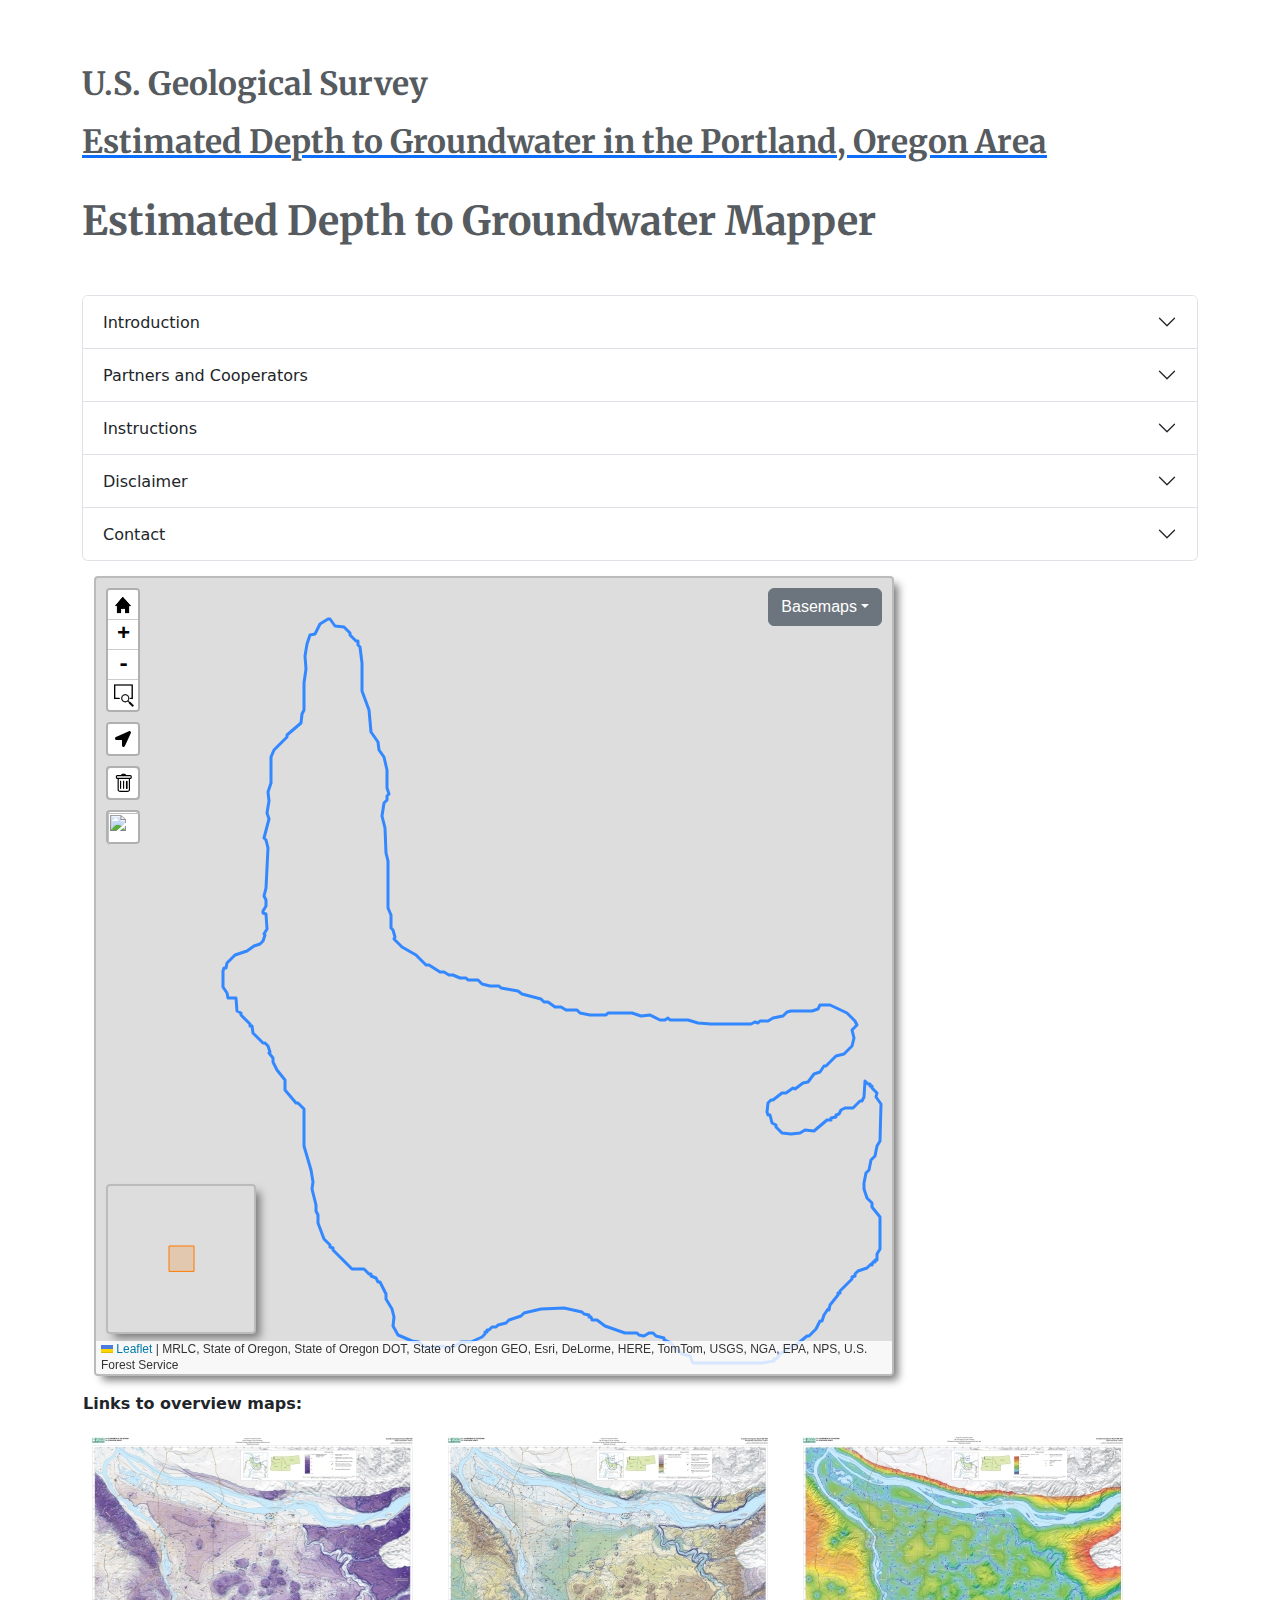
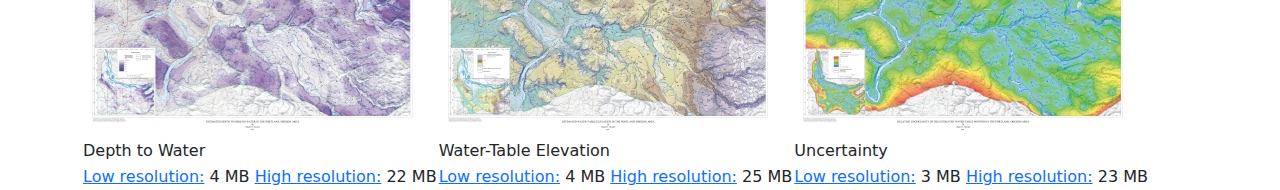
==== commit aca984f2: "Validated HTML September 28, 2024" ====
--- a/htdocs/index.html
+++ b/htdocs/index.html
@@ -20,7 +20,6 @@
     <!-- Ventor css -->
     <link rel="stylesheet" href="https://fonts.googleapis.com/css?family=Open+Sans:400italic,400,700,600">
     <link rel="stylesheet" href="css/required/bootstrap.min.css">
-    <link rel="stylesheet" href="css/required/font-awesome.min.css">
     <link rel="stylesheet" href="https://cdn.jsdelivr.net/npm/bootstrap-icons@1.10.5/font/bootstrap-icons.css">
 
     <link href="DrupalVisID/stylesheets/common.css" rel="stylesheet" type="text/css" media="screen">
@@ -253,9 +252,9 @@
 
     <!-- For control buttons -->
     <script src="javascripts/required/easy-button.js"></script>
-    <link rel="stylesheet" href="css/required/leaflet.zoomhome.css">
-    <script src="javascripts/required/leaflet.zoomhome.min.js"></script>
-
+    <link rel="stylesheet" href="zoombar/L.Control.ZoomBar.css"/>
+    <script type="text/javascript" src="zoombar/L.Control.ZoomBar.js"></script>
+    
     <!-- Leaflet Geosearch -->
     <script src="leaflet-geosearch/leaflet-geosearch.min.js"></script>
     <link rel="stylesheet" href="leaflet-geosearch/leaflet-geosearch.css">
--- a/htdocs/zoombar/L.Control.ZoomBar.css
+++ b/htdocs/zoombar/L.Control.ZoomBar.css
@@ -0,0 +1,35 @@
+/* 
+   Icons from the Noun Project:
+    https://thenounproject.com/
+
+   Zoom-to-start icon derived from home, purchased for royalty-free usage:
+    https://thenounproject.com/term/home/783856/
+
+   Zoom-to-area icon derived from magnifying glass, purchased for royalty-free usage:
+    https://thenounproject.com/term/magnifying-glass/2506/
+*/
+
+.leaflet-control-zoom-to-start {
+	background:#fff url(images/zoom-to-start-26.png) no-repeat 0 0;
+	background-size:26px 26px;
+}
+
+.leaflet-control-zoom-to-area {
+	background:#fff url(images/zoom-to-area-26.png) no-repeat 0 0;
+	background-size:26px 26px;
+}
+
+.leaflet-container.crosshair-cursor-enabled {
+    cursor:crosshair;
+}
+
+@media
+(-webkit-min-device-pixel-ratio:2),
+(min-resolution:192dpi) {
+    .leaflet-control-zoom-to-start {
+        background-image:url(images/zoom-to-start-26.png);
+    }
+    .leaflet-control-zoom-to-area {
+        background-image:url(images/zoom-to-area-26.png);
+    }
+}